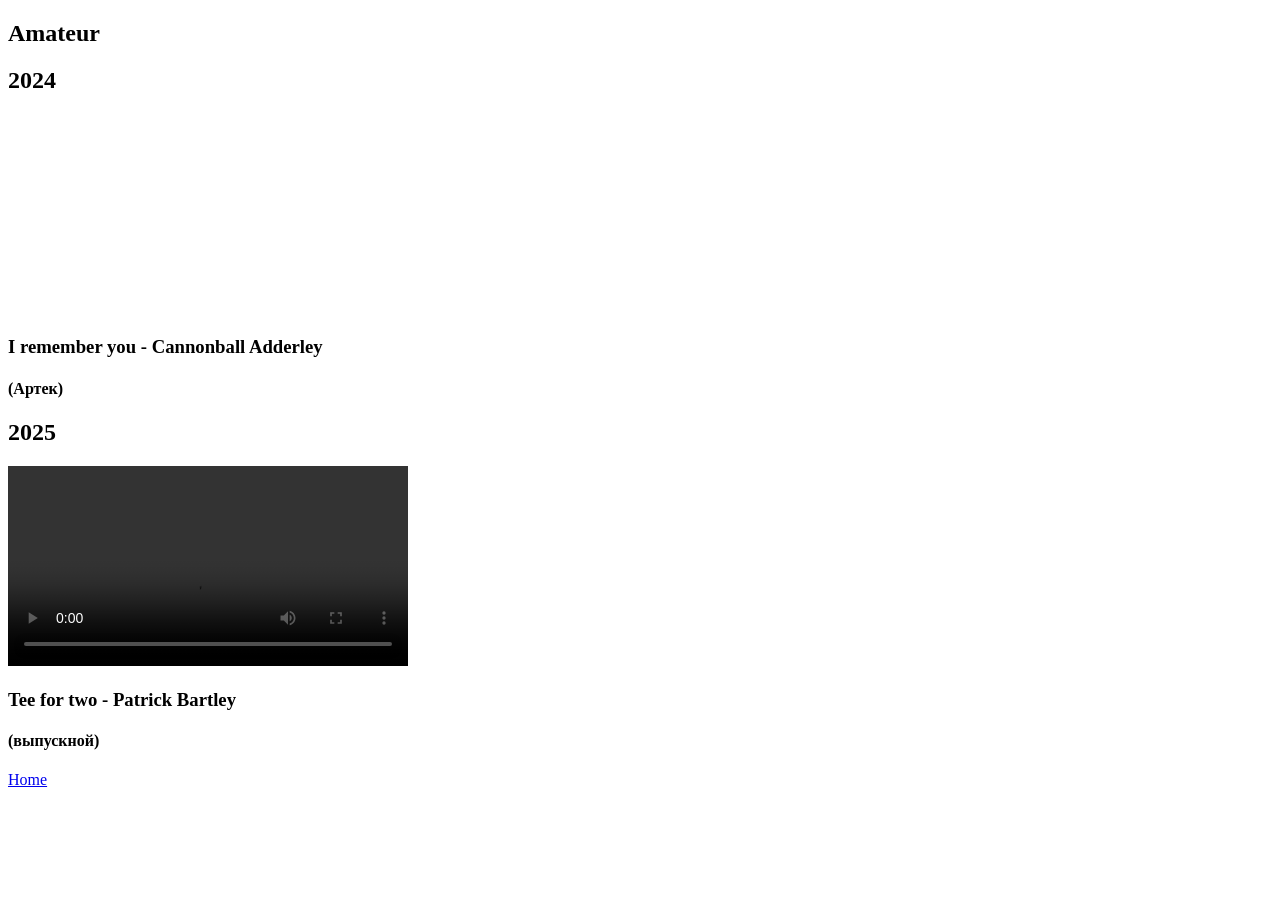
==== Портфолио/bib/bib_amateur.html @ 96b90b86 "Add files via upload" ====
<!doctype html>
<html lang="ru">
  <head>
    <meta charset="UTF-8" />
    <meta name="viewport" content="width=device-width, initial-scale=1.0" />
    <title>Amateur</title>
    <link rel="stylesheet" href="../css/index.css" />
    <link rel="stylesheet" href="../css/style.css" />
    <link rel="stylesheet" href="../css/bib.css" />
  </head>
  <body>
    <section>
      <div class="section">
        <h1>Amateur</h1>
      </div>
    </section>
    <section>
      <div class="section">
        <h2 class="a">2024</h2>
        <video width="400px" src="../file/i_remember_you_artek.mp4">
          I remember you - Cannonball Adderley (Артек)
        </video>
        <h3>I remember you - Cannonball Adderley</h3>
        <h4>(Артек)</h4>
      </div>
    </section>
    <section>
      <div class="section">
        <h2 class="a">2025</h2>
        <video controls width="400px" src="../file/IMG_3968.MP4">игра</video>
        <h3>Tee for two - Patrick Bartley</h3>
        <h4>(выпускной)</h4>
      </div>
    </section>
    <footer>
      <div class="button">
        <a class="nav-link but" href="../index.html">Home</a>
      </div>
    </footer>
  </body>
</html>
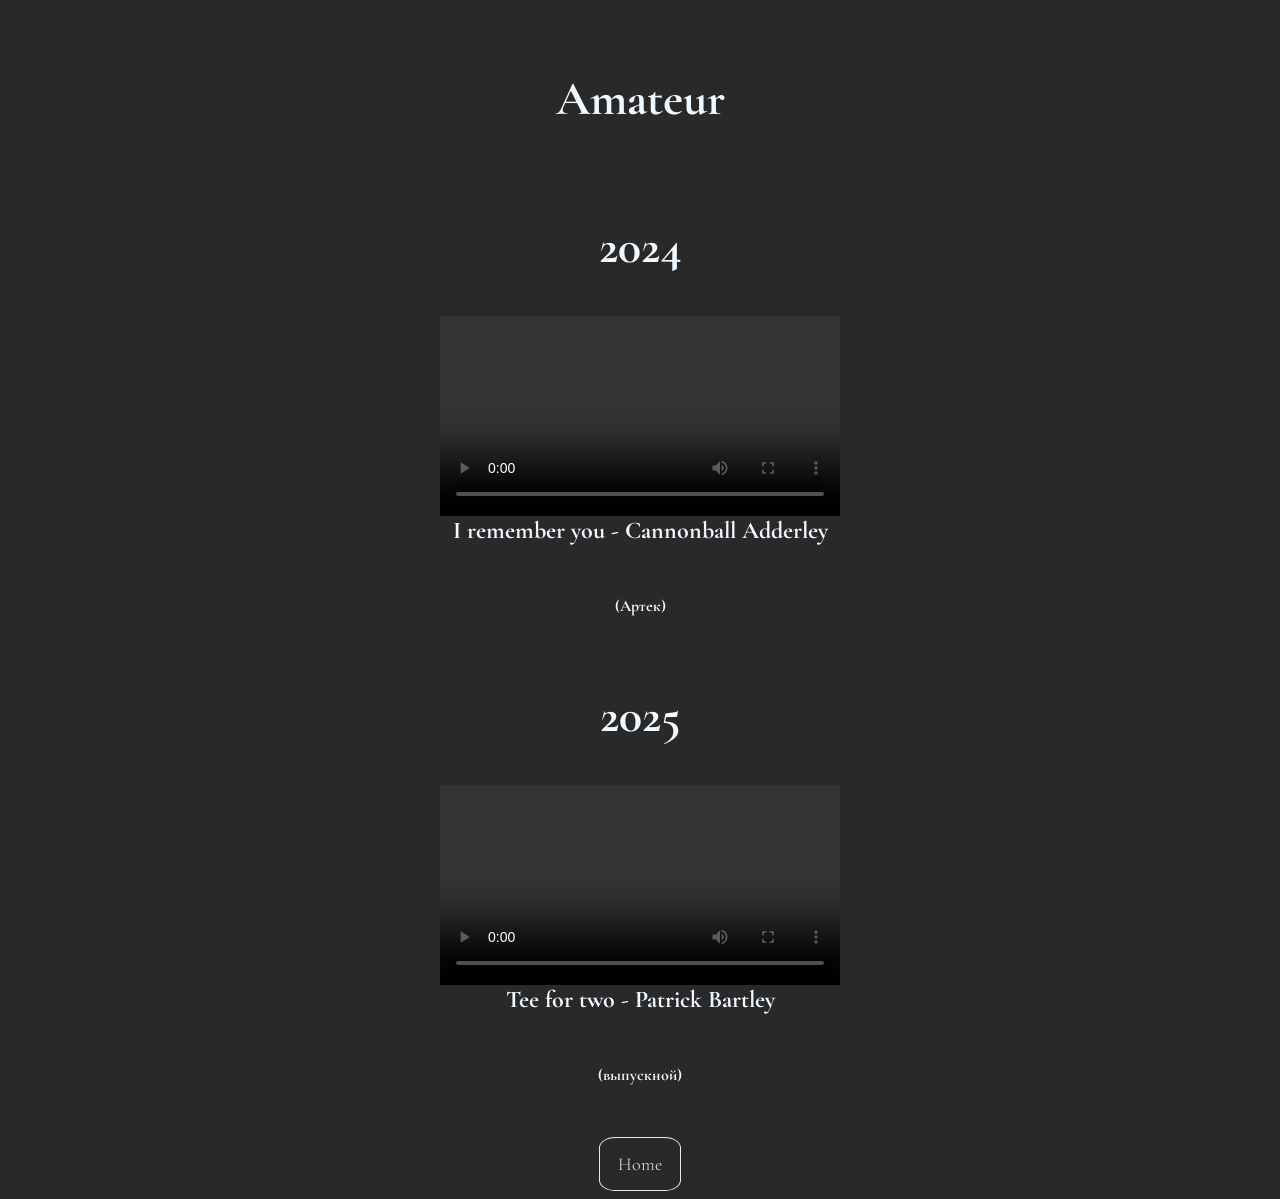
==== commit f4cc0d38: "Update bib_amateur.html" ====
--- a/Портфолио/bib/bib_amateur.html
+++ b/Портфолио/bib/bib_amateur.html
@@ -17,7 +17,7 @@
     <section>
       <div class="section">
         <h2 class="a">2024</h2>
-        <video width="400px" src="../file/i_remember_you_artek.mp4">
+        <video controls width="400px" src="../file/i_remember_you_artek.mp4">
           I remember you - Cannonball Adderley (Артек)
         </video>
         <h3>I remember you - Cannonball Adderley</h3>
--- a/Портфолио/css/index.css
+++ b/Портфолио/css/index.css
@@ -0,0 +1,125 @@
+html {
+  background-color: #292929;
+  color: aliceblue;
+}
+
+ul {
+  margin: 0;
+  padding: 0;
+  list-style: none;
+  display: flex;
+  gap: 20px;
+}
+
+.nav-item {
+  display: flex;
+  justify-content: center;
+  align-items: center;
+}
+
+.nav-link {
+  display: inline-block;
+  color: #f0eded;
+  transition: 0.5s;
+  border-radius: 10%;
+  padding: 5px;
+  font-size: large;
+}
+
+.nav-link:hover {
+  background-color: #2d4255b9;
+}
+
+.container {
+  flex-direction: column;
+  max-width: 1000px;
+  padding: 0 15px;
+  margin: 0 auto;
+}
+
+.header-container {
+  font-weight: 500;
+  font-size: larger;
+  display: flex;
+  align-items: center;
+  justify-content: center;
+  flex-wrap: wrap;
+  gap: 20px;
+  padding-top: 20px;
+  padding-bottom: 20px;
+  border-bottom: 1px solid #ebe8e8;
+}
+
+.section {
+  display: flex;
+  align-items: center;
+  justify-content: center;
+  flex-direction: column;
+  max-width: 1000px;
+  padding: 0 15px;
+  margin: 30px auto;
+}
+
+.section-list {
+  display: flex;
+  justify-content: center;
+  align-items: center;
+  flex-direction: column;
+}
+
+.button {
+  text-decoration: none;
+  display: flex;
+  align-items: center;
+  justify-content: center;
+  flex-direction: column;
+  margin: 0 auto;
+  max-width: 60px;
+  padding: 10px;
+  border: 1px solid #eee7e7;
+  transition: 0.7s;
+  border-radius: 20%;
+}
+
+.button:hover {
+  background-color: #95aabdb9;
+}
+
+h2 {
+  font-size: xx-large;
+  margin: 20px;
+  padding-bottom: 20px;
+}
+
+h3 {
+  font-size: x-large;
+  padding-bottom: 30px;
+  margin: 0;
+}
+
+@media (width <= 576px) {
+  .section {
+    padding: 0;
+  }
+
+  video {
+    padding: 0 30px;
+  }
+
+  h2 {
+    font-size: xx-large;
+    margin: 0;
+    padding-bottom: 20px;
+  }
+
+  h3 {
+    font-size: x-large;
+    padding-bottom: 0;
+    margin: 0;
+  }
+}
+
+.but {
+  text-decoration: none;
+  color: #ebe8e8;
+}
--- a/Портфолио/css/style.css
+++ b/Портфолио/css/style.css
@@ -0,0 +1,29 @@
+@font-face {
+  font-family: CormorantGaramond;
+  src: url("../fonts/CormorantGaramond-Light.ttf");
+  font-weight: 500;
+  font-style: normal;
+  font-display: swap;
+}
+
+@font-face {
+  font-family: CormorantGaramond;
+  src: url("../fonts/CormorantGaramond-Bold.ttf");
+  font-weight: 700;
+  font-size: medium;
+  font-style: normal;
+  font-display: swap;
+}
+
+@font-face {
+  font-family: CormorantGaramond;
+  src: url("../fonts/CormorantGaramond-Bold.ttf");
+  font-weight: 800;
+  font-size: large;
+  font-style: normal;
+  font-display: swap;
+}
+
+html {
+  font-family: CormorantGaramond;
+}
--- a/Портфолио/css/bib.css
+++ b/Портфолио/css/bib.css
@@ -0,0 +1,11 @@
+h1 {
+  font-size: xxx-large;
+}
+
+h2 {
+  font-size: xx-large;
+}
+
+.a {
+  font-size: xxx-large;
+}
